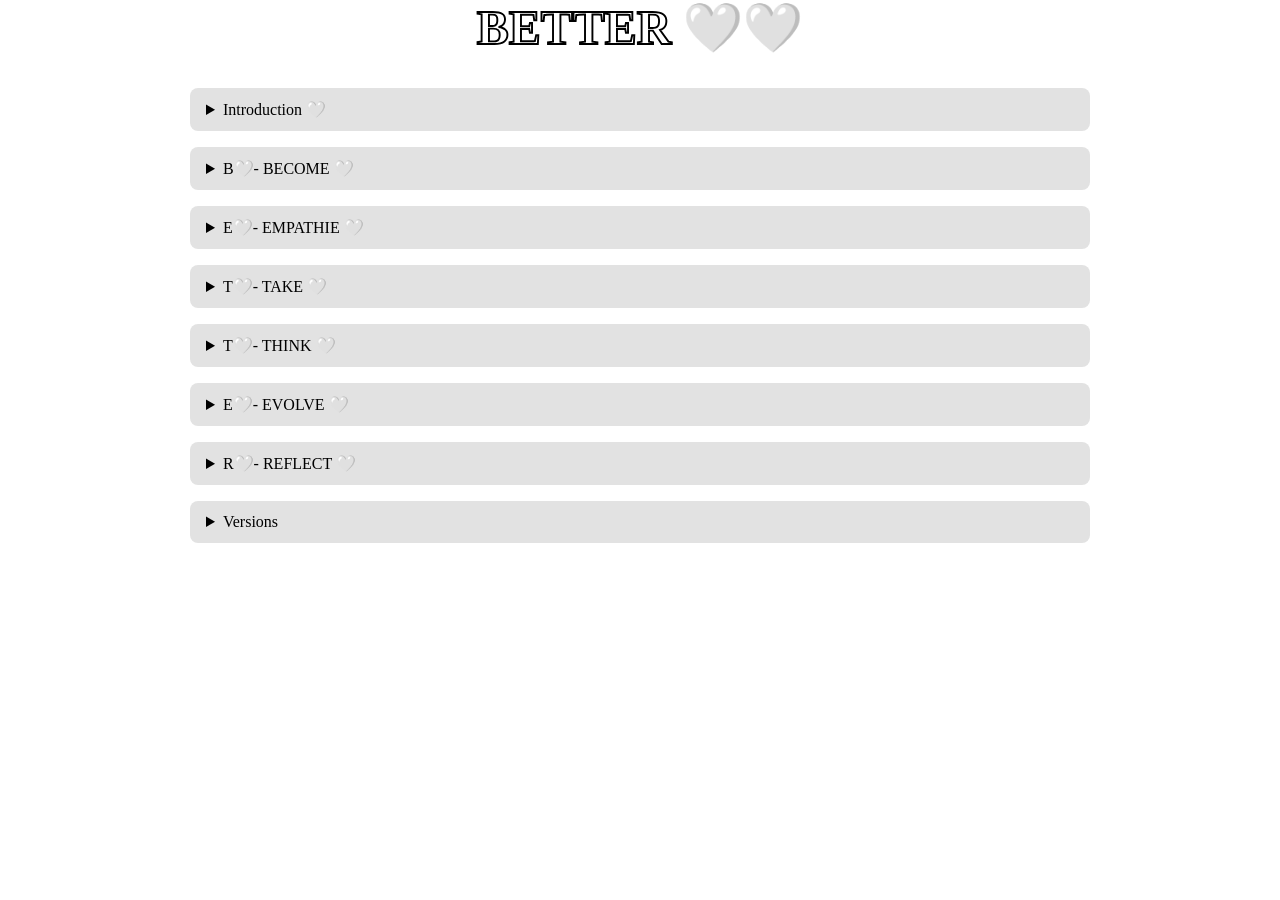
==== index.html @ 4aef5804 "Revise index.html with updated content and structure Updated content and structure of the index.html" ====
<html>
    <head>
        <title>BETTER 🤍🤍</title>
        <meta charset="UTF-8" lang="fr">
        <meta name="viewport" content="width=device-width, initial-scale=1.0">
        <link rel="stylesheet" href="BETTER.css" href="https://fonts.googleapis.com/css2?family=Great+Vibes&display=swap">
        <link rel="manifest" href="manifest.json">
    </head>
    <body>
        <h1>BETTER 🤍🤍</h1>
    <details>
        <summary>Introduction 🤍</summary>

        <h2>Bienvenue sur BETTER 🤍🤍 ;-</h2>
        <p><strong>BETTER 🤍🤍 ne cherche pas la perfection. Il cherche le progrès.</strong></p>
        <p>Il donne une direction, pas une destination.</p>
        <p>Il peut se tromper, évoluer et être amélioré. C'est même l'un de ses principes.</p>
        <p>Chaque phrase a été écrite pour être simple, solide et utile.</p> 
        <p>Si un jour une meilleure idée remplace une ancienne, alors BETTER 🤍🤍 aura lui aussi progressé.</p> 
    </details>

    <details>
        <summary>B🤍- BECOME 🤍</summary>
        <h2>🤍 ---</h2>
        <p>Rien n'existe sans un début.</p>
        <p>Parce qu'un projet commence par un premier pas.</p>
        <p>Ce premier pas n'est pas forcément évident.</p>
        <p>sauf qu'un seul pas ne suffit pas. Il faut continuer.</p>
        <p>Alors tu continue, un second pas, un troisième pas.</p>
        <p>Tu recules, tu avances, mais tu ne t'arrêtes pas.</p>
        <p>Et là, sans t'en rendre compte, tu as déjà progressé.</p>
        <p>Pas forcément grâce à ce premier pas. Grâce à la persévérance.</p>
        <p>Et ça c'est ce qu'on appelle la régularité.</p>

        <p style="color: #237bce;">Commencer et agir.</p>
    </details>

    <details>
        <summary>E🤍- EMPATHIE 🤍</summary>
        <h2>🤍 ---</h2>
        <p>L'empathie connecte. L'EGO détruit.</p>
        <p>Tu sais pourquoi on dis ça ? Laisse moi te dire:</p>
        <p>L'empathie écoute et comprend sans imposer son idée.</p>
        <p>L'empathie reste calme et ouverte, tout en restant authentique.</p>
        <p>L'ego lui oppose une résistance, souvent injustifiée.</p>
        <p>Il critique, rabaisse, humilie, manipule et cherche à avoir raison.</p>
        <p>Maintenant je te laisse choisir qui tu préfères. L'empathie ou l'ego ?</p>
        <p>Sauf qu'un humain est les deux, il faut apprendre à se comprendre et les gérer.</p>

        <p style="color: #237bce;">Vivre dans des relations saines</p>
    </details>

    <details>
        <summary>T🤍- TAKE 🤍</summary>
        <h2>🤍 ---</h2>
        <p>La confiance est un pilier essentiel dans toute relation humaine.</p>
        <p>ça se connecte bien avec l'empathie, mais c'est bien plus complet.</p>
        <p>Alors qu'est ce que la confiance ?</p>
        <p>Et bien c'est le fait de croire quelqu'un.</p>
        <p>Cette confiance ne se mérite pas gratuitement, elle se bâtit avec le temps.</p>
        <p>Elle se bâttit pour se protéger des blessures psycologiques potentielles.</p>
        <p>parce que Intérieurement, on est tous vulnérables,</p>
        <p>Sauf qu'avec des barrières, on devient intouchable.</p>

        <p style="color: #237bce;">La confiance</p>
    </details>

    <details>
        <summary>T🤍- THINK 🤍</summary>
        <h2>🤍 ---</h2>
        <p>La pensée est un processus complexe. Gérer sa pensée est un art.</p>
        <p>Premièrement, coupons le mode automatique, celui-ci nous empêche de réfléchir de manière critique.</p>
        <p>Tu n'est pas maître de ta réflexion en mode automatique.</p>
        <p>Ensuite comprenons qu'une critique n'est pas toujours une attaque personnelle.</p>
        <p>Certaines critiques nous ouvrent un chemin.</p>
        <p>Et enfin, les émotions méritent d'être écoutées, sans décider à ta place.</p>
        <p>Acceptons d'avoir tord et de pouvoir douter.</p>
        <p>Parce que nous sommes humains, et que nous avons nos faiblesses.</p>

        <p style="color: #237bce;">La pensée est plus complexe...</p>
    </details>

    <details>
        <summary>E🤍- EVOLVE 🤍</summary>
        <h2>🤍 ---</h2>
        <p>Évoluer veut aussi dire laisser une partie de son passé derrière soi.</p>
        <p>ça veux dire accepter de changer.</p>
        <p>Le passé enseigne ou renferme, à toi de deviner.</p>
        <p>évoluer veux aussi dire jetter des larmes.</p>
        <p>Dans ces moments, tous paraît nouveau, et c'est normal.</p>
        <p>ça arrive parce qu'on est sorti de sa zone de confort.</p>
        <p>Et sans jamais perdre espoir, même dans les moments les plus difficiles.</p>
        <p>Alors ça te donne envie d'évoluer ?</p>

        <p style="color: #237bce;">Définition d'évoluer.</p>
    </details>

    <details>
        <summary>R🤍- REFLECT 🤍</summary>
        <h2>🤍 ---</h2>
        <p>Ce monde offre la liberté.</p>
    <p>Mais en échange, tout est limité.</p>
    <p>Alors qu'il suffit de regarder ce que l'on possède.</p>
    <p>Un sourire naît plus de ce que l'on possède déjà que de ce que l'on espère.</p>

    <h2>🤍 ---</h2>
    <p>mais le plus beau, c'est aussi de regarder tout ce que l'on a bâti.</p>
    <p>Se souvenir qu'on est parti de rien.</p>
    <p>Et avoir réalisé tout ce que l'on possède aujourd'hui.</p>
    <p>Et pouvoir dire : « Regarde, je n'ai jamais abandonné malgré toutes ces épreuves. »</p>

    <p style="color: #237bce;">Le recul et la reconnaissance</p>

    </details>
    <details>
        <summary>Versions</summary>
      <footer>
        <p><strong>BETTER 🤍🤍</strong></p>
        <p>Version 1.0 -- 28 juillet 2026</p>
        <p>Version 1.1 -- 18 Août 2026</p>
      </footer>
    </details> 
    <script>
if ("serviceWorker" in navigator) {
    navigator.serviceWorker.register("./service-worker.js");
}
</script>
    </body>
</html>
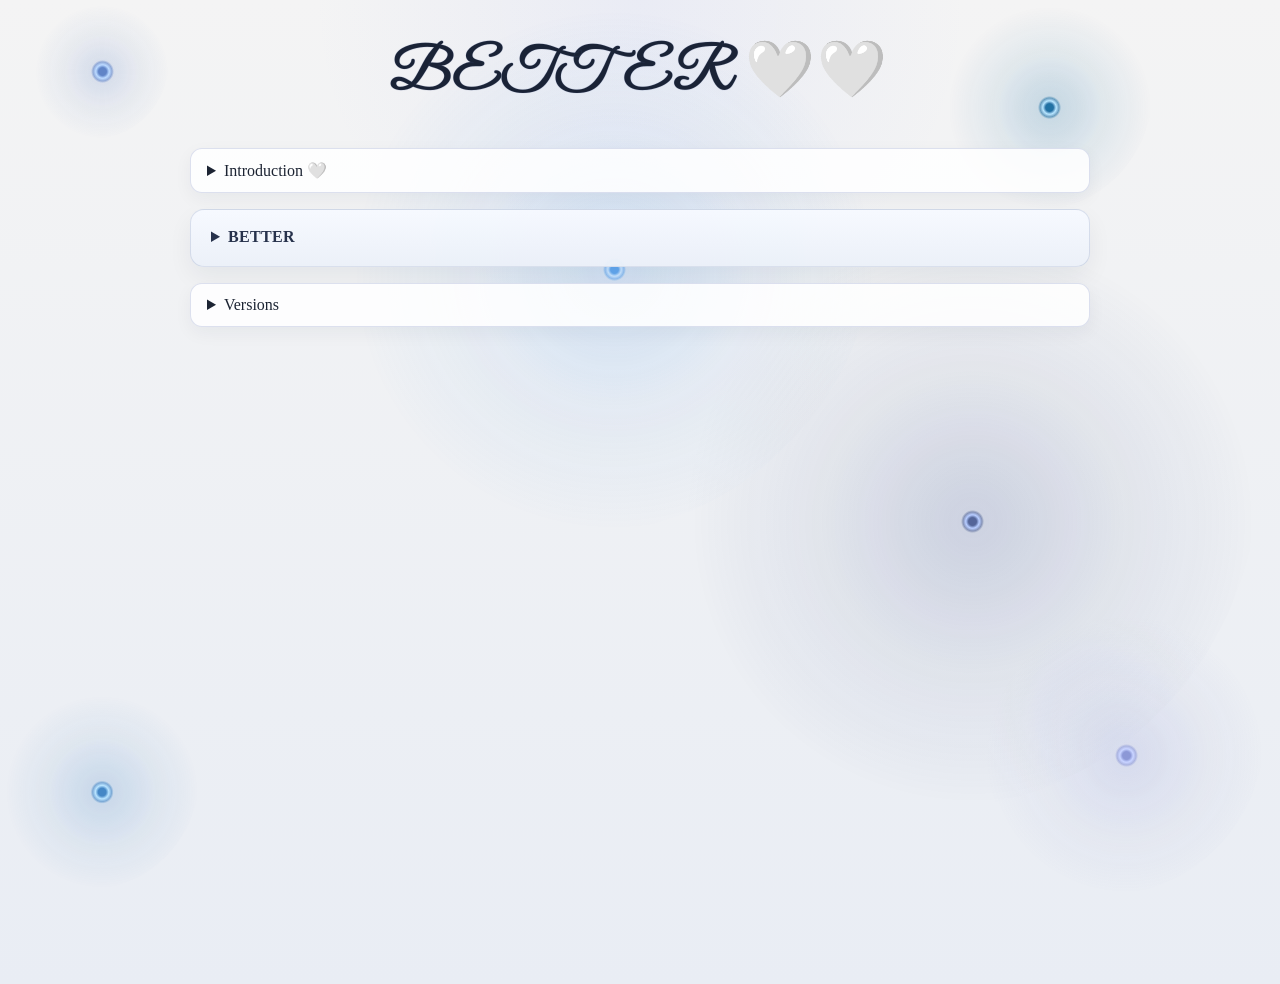
==== commit 59da2c5e: "Add files via upload" ====
--- a/index.html
+++ b/index.html
@@ -3,127 +3,144 @@
         <title>BETTER 🤍🤍</title>
         <meta charset="UTF-8" lang="fr">
         <meta name="viewport" content="width=device-width, initial-scale=1.0">
-        <link rel="stylesheet" href="BETTER.css" href="https://fonts.googleapis.com/css2?family=Great+Vibes&display=swap">
+        <link rel="preconnect" href="https://fonts.googleapis.com">
+        <link rel="preconnect" href="https://fonts.gstatic.com" crossorigin>
+        <link rel="stylesheet" href="https://fonts.googleapis.com/css2?family=Great+Vibes&family=Orbitron:wght@400;500;700;800&family=Rajdhani:wght@400;500;600;700&display=swap">
+        <link rel="stylesheet" href="BETTER.css">
         <link rel="manifest" href="manifest.json">
     </head>
     <body>
+        <div class="bg-dots" aria-hidden="true">
+            <span class="dot d1"></span>
+            <span class="dot d3"></span>
+            <span class="dot d5"></span>
+            <span class="dot d7"></span>
+            <span class="dot d9"></span>
+            <span class="dot d12"></span>
+        </div>
+
         <h1>BETTER 🤍🤍</h1>
     <details>
         <summary>Introduction 🤍</summary>
-
-        <h2>Bienvenue sur BETTER 🤍🤍 ;-</h2>
+        <h2>Bienvenue sur BETTER 🤍🤍</h2>
         <p><strong>BETTER 🤍🤍 ne cherche pas la perfection. Il cherche le progrès.</strong></p>
         <p>Il donne une direction, pas une destination.</p>
         <p>Il peut se tromper, évoluer et être amélioré. C'est même l'un de ses principes.</p>
         <p>Chaque phrase a été écrite pour être simple, solide et utile.</p> 
-        <p>Si un jour une meilleure idée remplace une ancienne, alors BETTER 🤍🤍 aura lui aussi progressé.</p> 
+        <p>Merci d'avoir visiter Better ! 💘💗</p> 
+        <a href="https://open.spotify.com/intl-fr/track/1aQVtfrvRqHV4SbTtlCYkE">Meilleure ambiance avec cette musique.</a>
     </details>
 
-    <details>
-        <summary>B🤍- BECOME 🤍</summary>
-        <h2>🤍 ---</h2>
-        <p>Rien n'existe sans un début.</p>
-        <p>Parce qu'un projet commence par un premier pas.</p>
-        <p>Ce premier pas n'est pas forcément évident.</p>
-        <p>sauf qu'un seul pas ne suffit pas. Il faut continuer.</p>
-        <p>Alors tu continue, un second pas, un troisième pas.</p>
-        <p>Tu recules, tu avances, mais tu ne t'arrêtes pas.</p>
-        <p>Et là, sans t'en rendre compte, tu as déjà progressé.</p>
-        <p>Pas forcément grâce à ce premier pas. Grâce à la persévérance.</p>
-        <p>Et ça c'est ce qu'on appelle la régularité.</p>
-
-        <p style="color: #237bce;">Commencer et agir.</p>
+    <details class="bloc">
+        <summary>BETTER</summary>
+        <h2 id="current-part" class="part-indicator">Devenir</h2>
+        <p class="bloc-text" id="current-phrase" aria-live="polite"></p>
+        <div class="progress-group" id="part-progress-group">
+            <label for="part-progress">Progression des parties.</label>
+            <progress id="part-progress" value="0" max="100">0%</progress>
+        </div>
+        <div class="progress-group" id="zone-progress-group">
+            <label for="zone-progress">Progression de la zone.</label>
+            <progress id="zone-progress" value="0" max="100">0%</progress>
+        </div>
+        <nav class="bloc-navigation" aria-label="Navigation du bloc BETTER">
+            <button type="button" id="previous-phrase">Précédent</button>
+            <button type="button" id="next-phrase">Suivant</button>
+        </nav>
     </details>
 
-    <details>
-        <summary>E🤍- EMPATHIE 🤍</summary>
-        <h2>🤍 ---</h2>
-        <p>L'empathie connecte. L'EGO détruit.</p>
-        <p>Tu sais pourquoi on dis ça ? Laisse moi te dire:</p>
-        <p>L'empathie écoute et comprend sans imposer son idée.</p>
-        <p>L'empathie reste calme et ouverte, tout en restant authentique.</p>
-        <p>L'ego lui oppose une résistance, souvent injustifiée.</p>
-        <p>Il critique, rabaisse, humilie, manipule et cherche à avoir raison.</p>
-        <p>Maintenant je te laisse choisir qui tu préfères. L'empathie ou l'ego ?</p>
-        <p>Sauf qu'un humain est les deux, il faut apprendre à se comprendre et les gérer.</p>
 
-        <p style="color: #237bce;">Vivre dans des relations saines</p>
-    </details>
 
-    <details>
-        <summary>T🤍- TAKE 🤍</summary>
-        <h2>🤍 ---</h2>
-        <p>La confiance est un pilier essentiel dans toute relation humaine.</p>
-        <p>ça se connecte bien avec l'empathie, mais c'est bien plus complet.</p>
-        <p>Alors qu'est ce que la confiance ?</p>
-        <p>Et bien c'est le fait de croire quelqu'un.</p>
-        <p>Cette confiance ne se mérite pas gratuitement, elle se bâtit avec le temps.</p>
-        <p>Elle se bâttit pour se protéger des blessures psycologiques potentielles.</p>
-        <p>parce que Intérieurement, on est tous vulnérables,</p>
-        <p>Sauf qu'avec des barrières, on devient intouchable.</p>
-
-        <p style="color: #237bce;">La confiance</p>
-    </details>
-
-    <details>
-        <summary>T🤍- THINK 🤍</summary>
-        <h2>🤍 ---</h2>
-        <p>La pensée est un processus complexe. Gérer sa pensée est un art.</p>
-        <p>Premièrement, coupons le mode automatique, celui-ci nous empêche de réfléchir de manière critique.</p>
-        <p>Tu n'est pas maître de ta réflexion en mode automatique.</p>
-        <p>Ensuite comprenons qu'une critique n'est pas toujours une attaque personnelle.</p>
-        <p>Certaines critiques nous ouvrent un chemin.</p>
-        <p>Et enfin, les émotions méritent d'être écoutées, sans décider à ta place.</p>
-        <p>Acceptons d'avoir tord et de pouvoir douter.</p>
-        <p>Parce que nous sommes humains, et que nous avons nos faiblesses.</p>
-
-        <p style="color: #237bce;">La pensée est plus complexe...</p>
-    </details>
-
-    <details>
-        <summary>E🤍- EVOLVE 🤍</summary>
-        <h2>🤍 ---</h2>
-        <p>Évoluer veut aussi dire laisser une partie de son passé derrière soi.</p>
-        <p>ça veux dire accepter de changer.</p>
-        <p>Le passé enseigne ou renferme, à toi de deviner.</p>
-        <p>évoluer veux aussi dire jetter des larmes.</p>
-        <p>Dans ces moments, tous paraît nouveau, et c'est normal.</p>
-        <p>ça arrive parce qu'on est sorti de sa zone de confort.</p>
-        <p>Et sans jamais perdre espoir, même dans les moments les plus difficiles.</p>
-        <p>Alors ça te donne envie d'évoluer ?</p>
-
-        <p style="color: #237bce;">Définition d'évoluer.</p>
-    </details>
-
-    <details>
-        <summary>R🤍- REFLECT 🤍</summary>
-        <h2>🤍 ---</h2>
-        <p>Ce monde offre la liberté.</p>
-    <p>Mais en échange, tout est limité.</p>
-    <p>Alors qu'il suffit de regarder ce que l'on possède.</p>
-    <p>Un sourire naît plus de ce que l'on possède déjà que de ce que l'on espère.</p>
-
-    <h2>🤍 ---</h2>
-    <p>mais le plus beau, c'est aussi de regarder tout ce que l'on a bâti.</p>
-    <p>Se souvenir qu'on est parti de rien.</p>
-    <p>Et avoir réalisé tout ce que l'on possède aujourd'hui.</p>
-    <p>Et pouvoir dire : « Regarde, je n'ai jamais abandonné malgré toutes ces épreuves. »</p>
-
-    <p style="color: #237bce;">Le recul et la reconnaissance</p>
-
-    </details>
     <details>
         <summary>Versions</summary>
       <footer>
         <p><strong>BETTER 🤍🤍</strong></p>
-        <p>Version 1.0 -- 28 juillet 2026</p>
-        <p>Version 1.1 -- 18 Août 2026</p>
+        <div class="version">
+        <details>
+            <summary>Version 1.0 -- 28 juillet 2026</summary>
+            <details class="new">
+                <summary>Ajouts</summary>
+                <p>Cette version introduit la première version de Better, avec les fonctionnalités de base. <br>
+                Il y a 6 parties de Better: B-Become, E-Empathie, T-Take, T-Think, E-Evolve, R-Reflect <br>
+                Dans chacune de ces parties ont 2 sous-parties, pour chaque sous-parties 4 phrases. <br>
+                Ajout du fichier de téléchargement. <br>
+                Ajout de l'introduction à Better et la liste des versions.</p>
+            </details>
+        </details>
+
+
+        <details>
+            <summary>Version 1.1 -- 18 Août 2026</summary>
+            <details class="deleted">
+                <summary>Fixations</summary>
+                <p>Fixation du bug de langue au début du chargement de la page.</p>
+            </details>
+
+
+            <details class="updated">
+                <summary>Changements</summary>
+                <p>Réarengement de toutes les phrases de Better, les rendant plus dynamiques. <br>
+                Better est maintenant constitué d'une seule grande sous-partie au lieu de deux. <br>
+                Ces parties ont au total 8 phrases au lieu de 4. Ce qui ne change pas le nombre de phrases totales en une partie de Better</p>
+            </details>
+        </details>
+        <details>
+            <summary>Version 1.2 -- 22 Août 2026</summary>
+            <details class="new">
+                <summary>Ajouts</summary>
+                <p>Ajout des logs plus personnalisés et précis, avec de la couleur et un style unique (sans trop).</p>
+            </details>
+
+
+            <details class="deleted">
+                <summary>Fixations et suppressions</summary>
+                <p>Fixation de la partie R-Reflect qui contenait encore 2 sous-parties.</p>
+                <p>Suppression définitive du téléchargement en .zip</p>
+            </details>
+
+            
+            <details class="updated">
+                <summary>Changements</summary>
+                <p>Réarengement de l'introduction pour plus d'amour et une musique conseillée à écouter avec ^^</p>
+            </details>
+        </details>
+        <br>
+        <details>
+            <summary>Version 2.0 -- 19 Septembre 2026</summary>
+            <details class="new">
+                <summary>Projets</summary>
+                <p>Ajout de figures de styles pour chaque parties de Better. <br>
+                <em style="color: #237bce;">Niveau de déploiement: 100%</em></p>
+                <p>Ajout d'alexandrins et de rimes pour chaque parties de Better. <br>
+                <em style="color: #237bce;">Abandonné</em></p>
+                <p>NOUVEAU STYLE: plus de sections avec 12 textes, un seul bloc, avec des transitions fluides. <br>
+                    Cliquer sur suivant pour passer à la prochaine phrase même si elle est dans une autre partie. <br>
+                    Cliquer sur précédent pour revenir à la phrase précédente même si elle est dans une autre partie. <br>
+                    Voir la progression de la partie et de la zone en temps réel. <br>
+                    <em style="color: #237bce;">Niveau de déploiement: 100%</em></p>
+                <p>Suppression des anciens groupes de blocs.</p>
+            </details>
+            <details class="updated">
+                <summary>Changements</summary>
+                <p>TOUTES les phrases de Better ont été révisées et améliorées. <br>
+                Better a maintenant le droit de frapper sur l'émotion du lecteur, et faire mal. <br>
+                Comme dit, la vérité blesse.</p>
+                <p><strong style="color: #237bce;">Petits changements:</strong> <br> 
+                   une phrase de l'introduction (le remerciement), <br>
+                   Changement de nom des petites sous-parties en bleu, <br>
+                   Changement de musique: Creepin' de Levent Geiger à YARARARA de AnythingBecomeMoe
+                </p>
+            </details>
+        </details>
+        <p>Merci d'avoir lu les versions de Better 💝💝</p>
       </footer>
+      </div>
     </details> 
+    <script src="./javascript.js"></script>
     <script>
 if ("serviceWorker" in navigator) {
     navigator.serviceWorker.register("./service-worker.js");
 }
-</script>
-    </body>
-</html>
+    </script>
+  </body>
+</html>
--- a/BETTER.css
+++ b/BETTER.css
@@ -0,0 +1,293 @@
+body {
+    position: relative;
+    width: 90%;
+    max-width: 900px;
+    margin: auto;
+    font-size: clamp(12px, 2vw, 16px);
+    background:
+        radial-gradient(circle at top, rgba(115, 137, 255, 0.08), transparent 28%),
+        linear-gradient(180deg, #f4f4f4 0%, #e9edf4 100%);
+    color: #1c2433;
+    min-height: 100vh;
+    padding: 36px 0 48px;
+    overflow-x: hidden;
+}
+
+body > *:not(.bg-dots) {
+    position: relative;
+    z-index: 1;
+}
+
+.bg-dots {
+    position: fixed;
+    inset: 0;
+    pointer-events: none;
+    z-index: 0;
+    opacity: 0.9;
+    overflow: hidden;
+    --dot-size: clamp(16px, 1.8vw, 28px);
+}
+
+.dot {
+    position: absolute;
+    --halo-size: min(calc(var(--dot-size) * 25), 100vmin);
+    --halo-core: 22%;
+    --halo-mid: 16%;
+    --halo-edge: 8%;
+    width: var(--halo-size);
+    height: var(--halo-size);
+    transform: translate(-50%, -50%);
+    border-radius: 46% 54% 58% 42% / 48% 40% 60% 52%;
+    background-image:
+        radial-gradient(circle closest-side at center, var(--dot-blue) 0%, var(--dot-blue) 34%, var(--dot-light) 58%, color-mix(in srgb, var(--dot-blue) 58%, transparent) 82%, transparent 100%),
+        radial-gradient(ellipse closest-side at center, color-mix(in srgb, var(--dot-blue) var(--halo-core), transparent) 0%, color-mix(in srgb, var(--dot-blue) var(--halo-mid), transparent) 24%, color-mix(in srgb, var(--dot-blue) var(--halo-edge), transparent) 54%, transparent 100%);
+    background-size: var(--dot-size) var(--dot-size), var(--halo-size) var(--halo-size);
+    background-position: center, center;
+    background-repeat: no-repeat;
+    filter: saturate(1.08);
+}
+
+.d1 { top: 8%; left: 8%; --dot-light: #b8d8ff; --dot-blue: #5378bd; --halo-size: min(calc(var(--dot-size) * 25), calc(16vw - 8px), calc(16vh - 8px)); }
+.d3 { top: 12%; right: 18%; --dot-light: #b5e5ff; --dot-blue: #106397; --halo-size: min(calc(var(--dot-size) * 25), calc(36vw - 8px), calc(24vh - 8px)); transform: translate(50%, -50%); }
+.d5 { top: 30%; left: 48%; --dot-light: #c5e3ff; --dot-blue: #589ee8; --halo-size: min(calc(var(--dot-size) * 25), calc(92vw - 8px), calc(60vh - 8px)); }
+.d7 { top: 58%; right: 24%; --dot-light: #b4caff; --dot-blue: #44568b; --halo-size: min(calc(var(--dot-size) * 25), calc(48vw - 8px), calc(84vh - 8px)); transform: translate(50%, -50%); }
+.d9 { top: 84%; right: 12%; --dot-light: #c6d1ff; --dot-blue: #838ece; --halo-size: min(calc(var(--dot-size) * 25), calc(24vw - 8px), calc(32vh - 8px)); transform: translate(50%, -50%); }
+.d12 { top: 88%; left: 8%; --dot-light: #b6e2ff; --dot-blue: #377bbb; --halo-size: min(calc(var(--dot-size) * 25), calc(16vw - 8px), calc(24vh - 8px)); }
+
+@media (max-width: 700px), (max-height: 500px) {
+    .dot {
+        --dot-size: clamp(12px, 3vw, 18px);
+        --halo-core: 34%;
+        --halo-mid: 24%;
+        --halo-edge: 12%;
+    }
+
+}
+
+@media (max-width: 420px), (max-height: 360px) {
+    .dot {
+        --halo-core: 42%;
+        --halo-mid: 30%;
+        --halo-edge: 15%;
+    }
+}
+
+.deleted {
+    color: #ff0000;
+    font-weight: bold;
+}
+
+.new {
+    color: #00ff15;
+    font-weight: bold;
+}
+
+.updated {
+    color: #8400ff;
+    font-weight: bold;
+}
+
+details {
+    background: rgba(255, 255, 255, 0.86);
+    border: 1px solid rgba(103, 120, 181, 0.22);
+    border-radius: 12px;
+    padding: 12px 16px;
+    margin-bottom: 16px;
+    box-shadow: 0 6px 18px rgba(20, 32, 56, 0.05);
+}
+
+.version {
+    margin-bottom: 0;
+    padding: 2px 12px;
+}
+
+.version details {
+    margin-bottom: 0;
+    padding: 2px 16px 6px;
+}
+
+h1 {
+   color: #1a2336;
+   -webkit-text-stroke: 0.02em rgba(79, 98, 153, 0.12);
+   font-family: "Great Vibes", cursive;
+   display: flex;
+   align-items: center;
+   justify-content: center;
+   font-size: clamp(1.7rem, 6vw, 3.5rem);
+   letter-spacing: 0.04em;
+   text-shadow: none;
+}
+
+h2 {
+   color: #1c2433;
+   font-family: "Segoe UI", Tahoma, Geneva, Verdana, sans-serif;
+   text-decoration: underline;
+   font-size: clamp(0.75rem, 2.3vw, 1.3rem);
+}
+
+p, a {
+    color: #1d2430;
+    font-family: 'Segoe UI', Tahoma, Geneva, Verdana, sans-serif;
+    font-size: clamp(0.9rem, 2vw, 1.05rem);
+    line-height: 1.6;
+    font-weight: 500;
+}
+
+a {
+    color: #2d4f9d;
+    text-shadow: none;
+}
+
+h2.bloc {
+    background-color: #1827f7;
+    border-radius: 8px;
+    padding: 12px 16px;
+    margin-bottom: 16px;
+    color: #000000;
+    font-family: "Great Vibes", cursive;
+    text-decoration: underline;
+    font-size: clamp(0.25rem, 3vw, 1.2rem);
+    font-weight: bold;
+    text-decoration: none;
+    display: flex;
+    align-items: center;
+    justify-content: center;
+}
+
+details.bloc {
+    background: linear-gradient(180deg, rgba(246, 249, 255, 0.96), rgba(235, 240, 248, 0.96));
+    border: 1px solid rgba(87, 107, 157, 0.18);
+    border-radius: 14px;
+    padding: 18px 20px 20px;
+    margin-bottom: 16px;
+    box-shadow: 0 10px 24px rgba(23, 35, 58, 0.06);
+}
+
+details.bloc > summary {
+    color: #27324c;
+    cursor: pointer;
+    font-weight: 700;
+    letter-spacing: 0.02em;
+    text-transform: none;
+}
+
+h2.bloc {
+    min-height: 48px;
+    margin: 18px 0;
+    background: #273477;
+    color: #ffffff;
+    -webkit-text-stroke: 0;
+    border-radius: 8px;
+    font-family: 'Segoe UI', Tahoma, Geneva, Verdana, sans-serif;
+    font-size: 1.1rem;
+    text-decoration: none;
+}
+
+h2.part-indicator {
+    display: block;
+    width: 100%;
+    box-sizing: border-box;
+    margin: 0 0 12px;
+    padding: 12px 14px;
+    border-radius: 10px;
+    background: linear-gradient(180deg, #eef3ff 0%, #e6edff 100%);
+    border: 1px solid rgba(111, 132, 195, 0.28);
+    box-shadow: inset 0 1px 0 rgba(255,255,255,0.7);
+    color: #2d3d62;
+    font-family: 'Segoe UI', Tahoma, Geneva, Verdana, sans-serif;
+    font-size: clamp(1rem, 2vw, 1.35rem);
+    font-weight: 600;
+    line-height: 1.3;
+    letter-spacing: 0.02em;
+    text-align: center;
+    text-transform: none;
+}
+
+.bloc-text {
+    min-height: 72px;
+    margin: 0 0 20px;
+    padding: 16px;
+    background: rgba(248, 250, 255, 0.9);
+    border-left: 4px solid #6a7fd2;
+    border-radius: 8px;
+    box-shadow: inset 0 0 0 1px rgba(88, 105, 173, 0.05);
+}
+
+.progress-group {
+    display: grid;
+    gap: 7px;
+    margin: 16px 0;
+    color: #273477;
+    font-family: 'Segoe UI', Tahoma, Geneva, Verdana, sans-serif;
+    font-size: 0.85rem;
+    font-weight: 600;
+}
+
+.progress-group progress {
+    width: 100%;
+    height: 12px;
+    overflow: hidden;
+    appearance: none;
+    border: 0;
+    border-radius: 999px;
+    background: #d3d8f4;
+}
+
+.progress-group progress::-webkit-progress-bar {
+    background: #d3d8f4;
+    border-radius: 999px;
+}
+
+.progress-group progress::-webkit-progress-value {
+    background: #5366d6;
+    border-radius: 999px;
+}
+
+.progress-group progress::-moz-progress-bar {
+    background: #5366d6;
+    border-radius: 999px;
+}
+
+.bloc-navigation {
+    display: flex;
+    justify-content: space-between;
+    gap: 12px;
+    margin-top: 24px;
+}
+
+.bloc-navigation button {
+    min-width: 112px;
+    min-height: 42px;
+    padding: 9px 18px;
+    border: 1px solid rgba(112, 129, 182, 0.35);
+    border-radius: 8px;
+    background: linear-gradient(180deg, #f5f7ff 0%, #e8ecff 100%);
+    color: #1e2a43;
+    font: 600 0.9rem 'Segoe UI', Tahoma, Geneva, Verdana, sans-serif;
+    letter-spacing: 0.02em;
+    cursor: pointer;
+    box-shadow: 0 4px 10px rgba(31, 45, 74, 0.06);
+    transition: transform 160ms ease, box-shadow 160ms ease, border-color 160ms ease;
+}
+
+.bloc-navigation button:hover {
+    transform: translateY(-1px);
+    box-shadow: 0 6px 14px rgba(31, 45, 74, 0.09);
+    border-color: rgba(99, 113, 168, 0.45);
+}
+
+.bloc-navigation button:focus-visible {
+    outline: 3px solid #8390ef;
+    outline-offset: 3px;
+}
+
+@media (max-width: 480px) {
+    details.bloc {
+        padding: 14px;
+    }
+
+    .bloc-navigation button {
+        min-width: 0;
+        flex: 1;
+    }
+}
